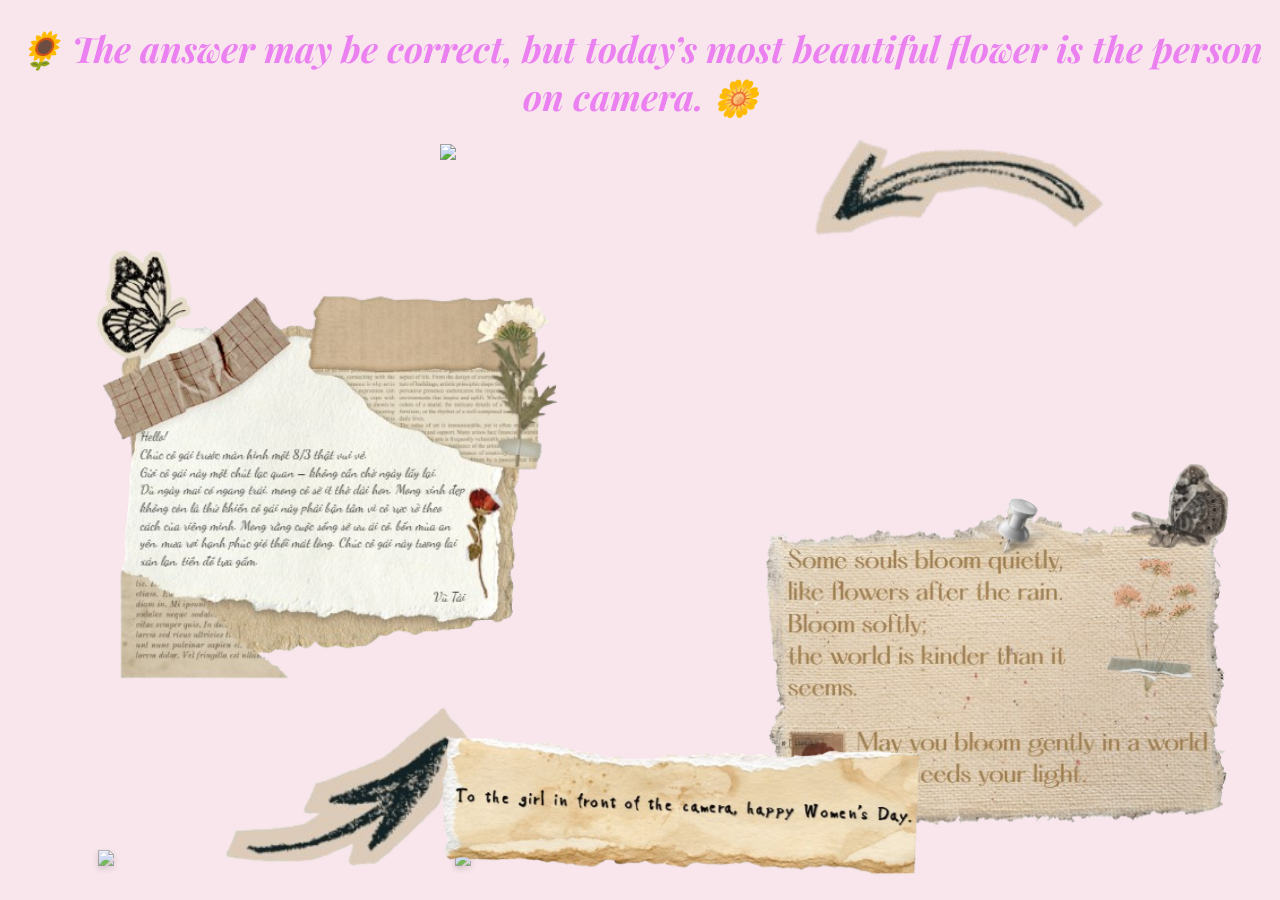
==== camera.html @ d878deef "Add files via upload" ====
<!DOCTYPE html>
<html>

<head>
<title>Flower</title>
<link rel="stylesheet" href="camera.css">
<link href="https://fonts.googleapis.com/css2?family=Playfair+Display&display=swap" rel="stylesheet">
</head>

<body>

<h1>🌻 The answer may be correct,
but today’s most beautiful flower
is the person on camera. 🌼</h1>

<div class="camera-box">

    <video id="live-video" autoplay playsinline></video>

    <img src="frame.png" class="frame">

</div>
<img src="arrow1.png" class="arrow1">
<img src="arrow2.png" class="arrow2">
<img src="note1.png" class="note1">
<img src="note2.png" class="note2">
<img src="footer.png" class="footer">
<div id="leaf-container"></div>
<script src="camera.js"></script>


</body>
</html>
---- camera.css ----
body{
    background-color:#F8E6EC;
}



h1{
    text-align:center;
    font-size:36px;
    color:rgb(235,128,240);
    font-family:'Playfair Display', serif;
    font-style:italic;
    font-weight:700;
}

.camera-box{
    position:relative;
    width:400px;
    height: 200px;
    margin:auto;
}

#live-video{
    position:absolute;
    top:85px;
    left:18px;
    width:365px;
    height:349px;
    object-fit:cover;
    transform: scaleX(-1);
    z-index:2;
}

.frame{
    position:relative;
    width:100%;
    z-index:1;
    pointer-events:none;
}
#leaf-container{
position:fixed;
top:0;
left:0;
width:100%;
height:100%;
pointer-events:none;
overflow:hidden;
}

.leaf{
position:absolute;
top:-50px;
width:40px;
animation:fall linear forwards;
}

@keyframes fall{

0%{
transform:translate(0,0) rotate(0deg);
opacity:1;
}

50%{
transform:translate(60px,50vh) rotate(180deg);
}

100%{
transform:translate(-60px,100vh) rotate(360deg);
opacity:0.8;
}

}
.note1{
    position: absolute;
    width: 550px;
    bottom:150px;
    left:50px;
}
.note2{
    position: absolute;
    width: 550px;
    bottom:50px;
    right:0px;
}
.arrow1{
    position:absolute;
    width:400px;
    top:100px;
    right:100px;
}
.arrow2{
    position: absolute;
    width:400px;
    bottom:0px;
    left:200px;
}
.footer{
    position: absolute;
    width:600px;
    bottom:0px;
    left:30%;
    right:50%;
    z-index:3;
}
.leaf{
filter:drop-shadow(0 3px 3px rgba(0,0,0,0.2));
}
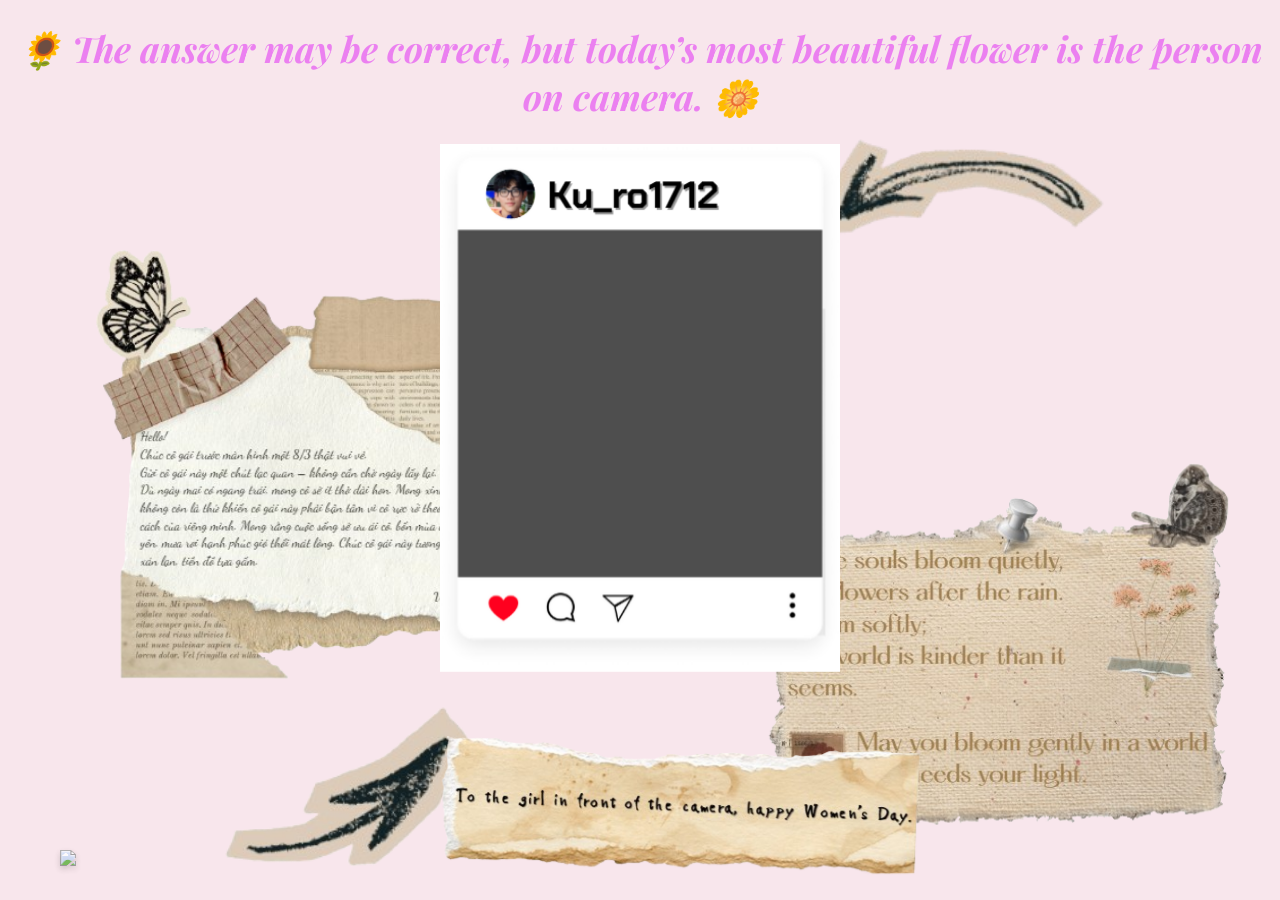
==== commit 4c6a6f60: "Update camera.html" ====
--- a/camera.html
+++ b/camera.html
@@ -17,7 +17,7 @@
 
     <video id="live-video" autoplay playsinline></video>
 
-    <img src="frame.png" class="frame">
+    <img src="frame.PNG" class="frame">
 
 </div>
 <img src="arrow1.png" class="arrow1">
@@ -30,4 +30,5 @@
 
 
 </body>
-</html>+
+</html>
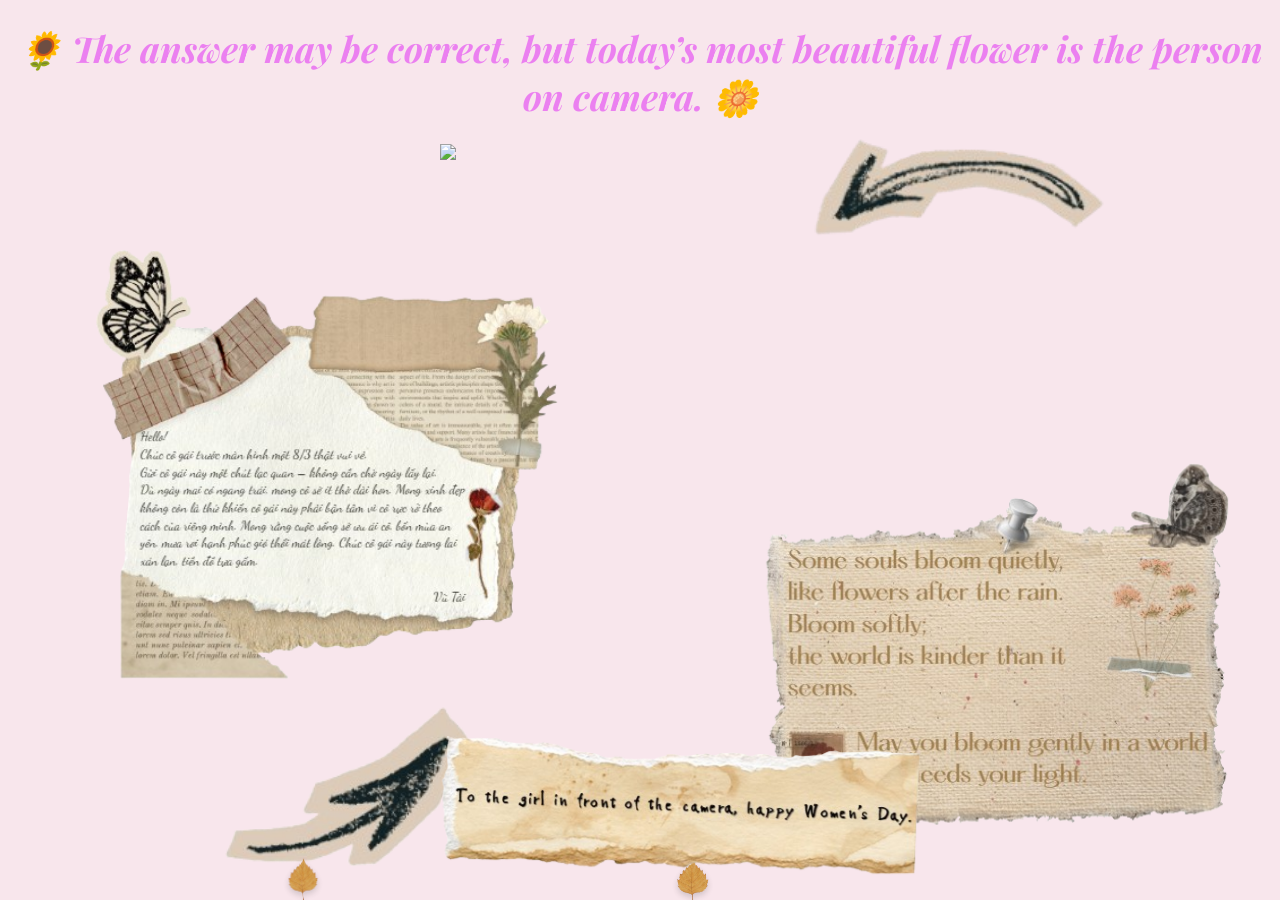
==== commit 39e22209: "Update camera.html" ====
--- a/camera.html
+++ b/camera.html
@@ -17,7 +17,7 @@
 
     <video id="live-video" autoplay playsinline></video>
 
-    <img src="frame.PNG" class="frame">
+    <img src="frame.png" class="frame">
 
 </div>
 <img src="arrow1.png" class="arrow1">
@@ -32,3 +32,4 @@
 </body>
 
 </html>
+
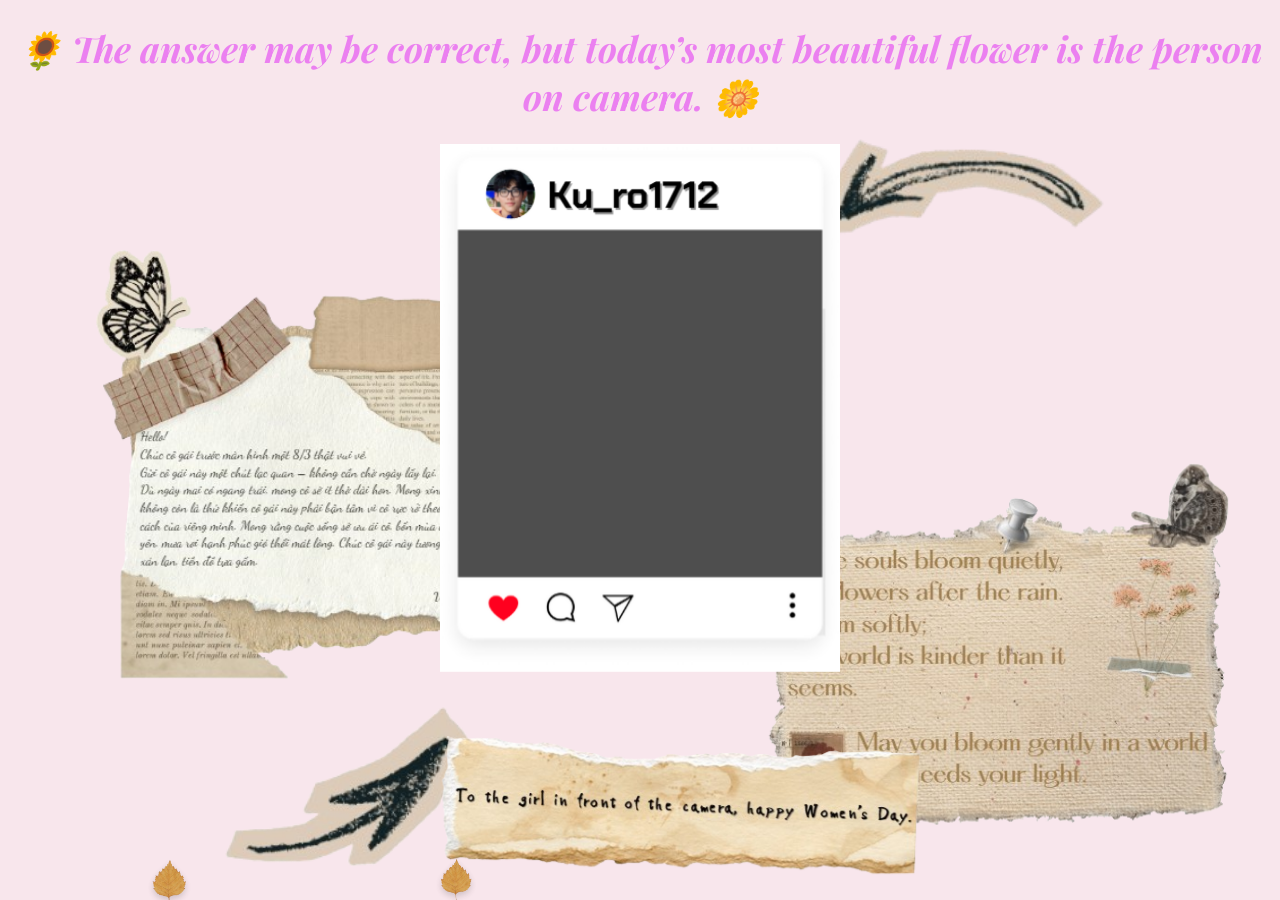
==== commit 11b2b135: "Add viewport meta tag to camera.html Added viewport meta tag for responsive design." ====
--- a/camera.html
+++ b/camera.html
@@ -5,6 +5,8 @@
 <title>Flower</title>
 <link rel="stylesheet" href="camera.css">
 <link href="https://fonts.googleapis.com/css2?family=Playfair+Display&display=swap" rel="stylesheet">
+    
+<meta name="viewport" content="width=device-width, initial-scale=1.0">
 </head>
 
 <body>
@@ -33,3 +35,4 @@
 
 </html>
 
+
